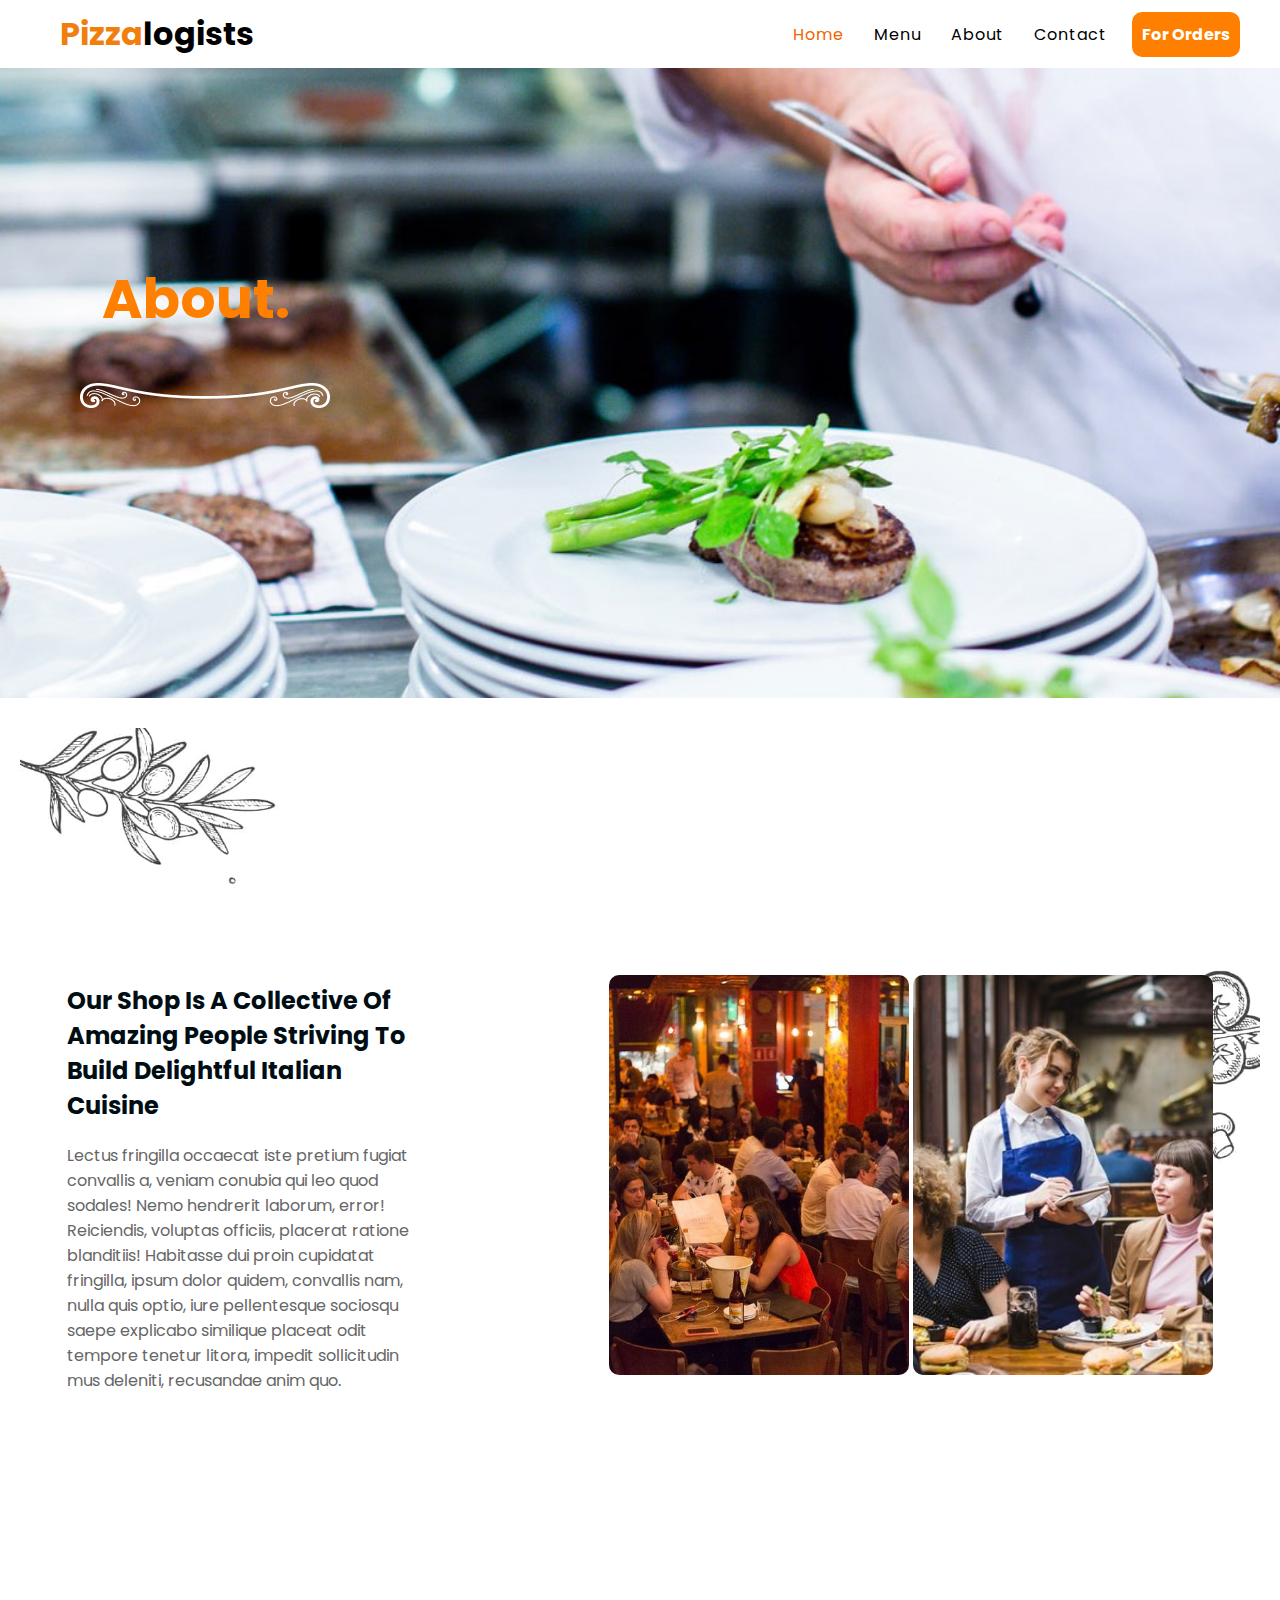
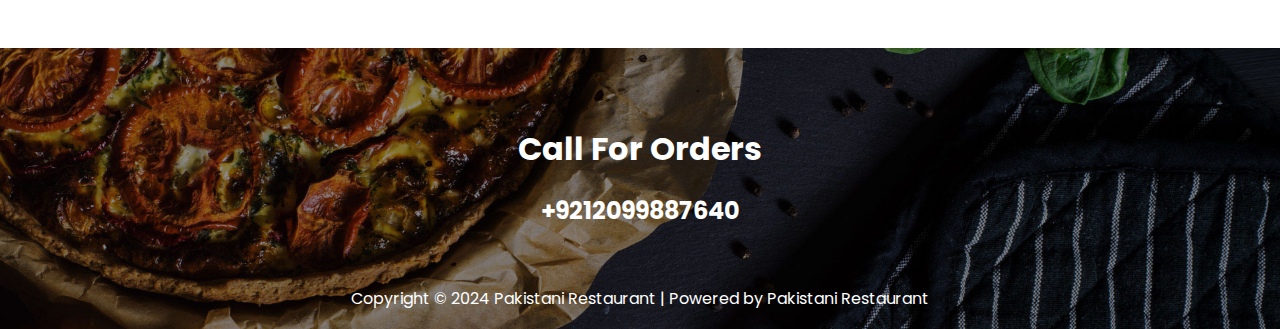
==== About.html @ 2e996a35 "Pizza Shop" ====
<!DOCTYPE html>
<html lang="en">

<head>
    <meta charset="UTF-8">
    <title>Pizza Shop</title>
    <link rel="stylesheet" href="style.css">
    <link rel="stylesheet" href="https://cdnjs.cloudflare.com/ajax/libs/font-awesome/5.15.3/css/all.min.css" />
    <meta name="viewport" content="width=device-width, initial-scale=1.0">
</head>

<body>
    <!-- navbar -->
    <nav>
        <div>
            <h1><span style="color: rgb(241, 127, 14);">Pizza</span>logists</h1>
        </div>
        <button class="menu-btn">
            <i class="fas fa-bars"></i>
        </button>
        <ul class="links">
            <li><a class="active" href="/">Home</a></li>
            <li><a href="/menu.html">Menu</a></li>
            <li><a href="/About.html">About</a></li>
            <li><a href="/contact.html">Contact</a></li>
            <div class="btn">
                <a href="">For Orders</a>
            </div>
        </ul>
    </nav>
    <!-- header  -->
    <header>
        <div class="About-bg">
            <h1 class="About-head">About.</h1>
            <div>
                <div class="menu-frill-free">
                    <img src="Images/frill-free-img.png" alt="">
                </div>
            </div>
        </div>
    </header>
        <!-- section  -->
        <section>
            <div class="section-1 bg-img-2">
                <div class="sec-div">
                    <div class="sec-mid">
                        <h3>
                            <span>Our Shop Is A Collective Of Amazing People Striving To Build Delightful Italian Cuisine</span>
                        </h3>
                        <p>Lectus fringilla occaecat iste pretium fugiat convallis a, veniam conubia qui leo quod sodales! Nemo hendrerit laborum, error! Reiciendis, voluptas officiis, placerat ratione blanditiis! Habitasse dui proin cupidatat fringilla, ipsum dolor quidem, convallis nam, nulla quis optio, iure pellentesque sociosqu saepe explicabo similique placeat odit tempore tenetur litora, impedit sollicitudin mus deleniti, recusandae anim quo.</p>
                    </div>
                </div>
                <div class="image-content">
                    <img width="300" height="400" src="Images/people-serve.jpg" alt="Salami Pizza" class="image">
                    <img width="300" height="400" src="Images/take-order.jpg" alt="Pizza" class="image">
                </div>
            </div>
        </section>
    <!-- footer -->
    <footer>
        <div class="bg-img-4">
            <div class="foter">
                <h1>
                    Call For Orders
                </h1>
                <h2>+9212099887640</h2>
                <p style="color: white; padding: 18px;">Copyright © 2024 Pakistani Restaurant | Powered by Pakistani
                    Restaurant</p>
            </div>
        </div>
    </footer>
</body>

</html>
---- style.css ----
@import url("https://fonts.googleapis.com/css?family=Poppins:400,500,600,700&display=swap");

* {
  margin: 0;
  padding: 0;
  box-sizing: border-box;
  font-family: "Poppins", sans-serif;
}
nav {
  display: flex;
  align-items: center;
  justify-content: space-between;
  padding: 10px 40px 10px 60px;
  flex-wrap: wrap;
}
nav ul {
  display: flex;
  list-style: none;
  align-items: center;
  gap: 20px;
}

nav ul li {
  margin: 0 5px;
}

nav ul li a {
  color: black;
  text-decoration: none;
  border-radius: 5px;
  letter-spacing: 1px;
  transition: all 0.3s ease;
}

nav ul li a.active,
nav ul li a:hover {
  color: #eb6700;
}

nav .menu-btn {
  background: transparent;
  border: none;
  cursor: pointer;
  color: orange;
  font-size: 22px;
  display: none;
}

.btn {
  background: #ff7f00;
  padding: 10px;
  border-radius: 10px;
  font-weight: bold;
}

div a {
  color: white;
  text-decoration: none;
}

@media (max-width: 480px) {
  nav {
    padding: 0 20px 0 25px;
  }
  nav .menu-btn {
    display: block;
  }
  nav ul {
    position: fixed;
    top: 80px;
    left: -100%;
    height: 100vh;
    width: 100%;
    text-align: center;
    display: block;
    transition: all 0.3s ease;
  }
  nav ul.active {
    left: 0;
  }
  nav ul li {
    padding: 10px;
  }
  nav ul li a {
    width: 100%;
    display: block;
    transition: 0.6s cubic-bezier(0.68, -0.55, 0.265, 1.55);
  }
  .btn {
    width: 40%;
    margin-top: 5px;
  }
  .links {
    display: flex;
    flex-direction: column;
  }
}
/* header */
.bg-img {
  position: relative;
  background-image: url("Images/fresco-pizza-top.jpg");
  background-repeat: no-repeat;
  background-size: cover;
  height: 100vh;
  background-attachment: fixed;
}

.bg-img::before {
  content: "";
  position: absolute;
  top: 0;
  left: 0;
  width: 100%;
  height: 100%;
  background-color: rgba(0, 0, 0, 0.52); /* The overlay color */
  z-index: 1;
}

.Spoon-img {
  position: absolute;
  left: 6%;
  top: 28%;
  z-index: 2;
}

.frill-free {
  position: absolute;
  left: 50%;
  top: 30%;
  transform: translateX(-50%);
  text-align: center;
  z-index: 2;
}

.header-text {
  color: #fff;
  font-size: 140px;
  text-shadow: 0 0 41px #000e14;
  margin-top: 20px;
}

.header-text2 {
  color: white;
}

.divider-text {
  display: flex;
  align-items: center;
  justify-content: center;
  color: white;
  font-size: 24px;
  font-weight: 500;
  text-transform: uppercase;
  margin: 20px 0;
}

.divider-text span {
  content: "";
  flex: 1;
  height: 1px;
  background-color: white;
  margin: 0 15px;
}

.Knife-img {
  position: absolute;
  right: 9.5%;
  top: 28%;
  z-index: 2;
}
@media (max-width: 768px) {
  .Spoon-img,
  .Knife-img {
    display: none;
  }
  .header-text {
    font-size: 83px;
  }

  .divider-text {
    font-size: 14px;
  }

  .frill-free {
    top: 30%;
    width: 90%;
  }
}
@media (max-width: 480px) {
  .Spoon-img,
  .Knife-img {
    display: none;
  }
  .header-text {
    font-size: 40px;
  }

  .divider-text {
    font-size: 14px;
  }

  .frill-free {
    top: 30%;
    width: 90%;
  }
}
/* section 1 */
.bg-img-2 {
  background-image: url("Images/2nd-bg-img.jpg");
  background-repeat: no-repeat;
  background-size: contain;
  min-height: 100vh;
  opacity: 1;
}

.section-1 {
  display: flex;
  justify-content: space-evenly;
  align-items: center;
  margin: 20px;
  margin-top: 30px;
}
.sec-div {
  width: 40%;
}

.wel-font {
  font-family: "Berkshire Swash", cursive;
  font-size: 3rem;
  color: #ff7f00;
}
.sec-mid {
  width: 70%;
}
h3 {
  font-size: 1.5rem;
  margin-top: 20px;
  color: #000e14;
}

p {
  margin-top: 20px;
  font-size: 1rem;
  color: #666;
}

.cta-button {
  background-color: #ff7f00;
  color: white;
  padding: 10px 20px;
  border: none;
  cursor: pointer;
  font-size: 1rem;
  margin-top: 20px;
  text-transform: uppercase;
  border-radius: 10px;
}
.image {
  border-radius: 10px;
  object-fit: cover;
}

@media (max-width: 768px) {
  .section-1 {
    flex-direction: column;
    text-align: center;
  }

  .sec-mid {
    width: 100%;
  }
  .sec-div {
    width: 100%;
  }
  .cta-button {
    margin-bottom: 10px;
  }
  .image-content {
    flex-direction: row;
    justify-content: center;
    gap: 10px;
  }
}
/* section-2 */
/* Background Section */
.bg-img-3 {
  background-image: url("Images/2nd-bg-img.jpg");
  background-repeat: no-repeat;
  background-size: contain;
  min-height: 50vh;
  background-attachment: fixed;
  position: relative;
}

.sec2-img {
  position: absolute;
  left: 48%;
  top: 16%;
}

.menu-font {
  font-family: "Berkshire Swash", cursive;
  font-size: 3rem;
  position: absolute;
  left: 44%;
  top: 35%;
}

.menu-font1 {
  position: absolute;
  left: 37%;
  top: 55%;
  color: #000e14;
}

.menu-p {
  position: absolute;
  left: 28%;
  top: 60%;
  width: 50%;
  text-align: center;
}

@media (max-width: 768px) {
  .bg-img-3 {
    background-image: none;
  }
  .sec2-img {
    left: 50%; /* Adjust horizontally on smaller tablets */
    top: 6%; /* Adjust top position */
    max-width: 80%; /* Limit width for smaller screens */
    transform: translateX(-50%); /* Center horizontally */
  }

  .menu-font {
    font-size: 2rem; /* Adjust font size for smaller screens */
    left: 50%;
    top: 40%;
    transform: translateX(-50%); /* Center horizontally */
  }

  .menu-font1 {
    font-size: 1.25rem; /* Adjust font size for smaller screens */
    left: 50%;
    top: 60%;
    transform: translateX(-50%); /* Center horizontally */
  }

  .menu-p {
    font-size: 0.9rem; /* Adjust font size for smaller screens */
    left: 50%;
    top: 70%;
    width: 80%; /* Adjust width */
    transform: translateX(-50%); /* Center horizontally */
  }
}

@media (max-width: 480px) {
  .bg-img-3 {
    background-image: none;
  }
  .sec2-img {
    left: 50%;
    top: -8%;
    max-width: 100%;
    transform: translateX(-50%);
    width: 73px;
  }

  .menu-font {
    font-size: 1.5rem; /* Adjust font size for mobile screens */
    left: 50%;
    top: 16%;
    transform: translateX(-50%); /* Center horizontally */
  }

  .menu-font1 {
    font-size: 1rem;
    left: 60%;
    left: 69%;
    top: 33%;
    transform: translateX(-50%);
    width: 100%;
  }

  .menu-p {
    font-size: 0.8rem; /* Adjust font size for mobile screens */
    left: 50%;
    top: 35%;
    width: 90%; /* Adjust width */
    transform: translateX(-50%); /* Center horizontally */
  }
}
@media (max-width: 320px) {
  .sec2-img {
    left: 50%;
    top: 1%;
    max-width: 100%;
    transform: translateX(-50%);
    width: 73px;
  }

  .menu-font {
    font-size: 1.5rem; /* Adjust font size for mobile screens */
    left: 50%;
    top: 16%;
    transform: translateX(-50%); /* Center horizontally */
  }
  .menu-font1 {
    font-size: 1rem;
    left: 60%;
    top: 29%;
    transform: translateX(-50%);
    width: 100%;
  }
}
/* section 3 */
/*===== GOOGLE FONTS =====*/
@import url("https://fonts.googleapis.com/css2?family=Montserrat:wght@400;500;600;700&display=swap");

/*===== VARIABLES CSS =====*/
:root {
  --red-card: #a62121;
  --blue-card: #4bb7e6;
  --btn: #141414;
  --btn-hover: #3a3a3a;
  --text: #fbf7f7;
}

/*===== RESET =====*/
body {
  font-family: "Montserrat", sans-serif;
}

img {
  max-width: 100%;
  /* height: 100%; */
  user-select: none;
}

/*===== CARD =====*/
.container {
  height: 100%;
  margin: auto;
  display: flex;
  align-items: center;
  justify-content: space-evenly;
}
.card {
  position: relative;
  padding: 1rem;
  width: 350px;
  height: 450px;
  box-shadow: -1px 15px 30px -12px rgb(32, 32, 32);
  border-radius: 0.9rem;
  background-color: var(--red-card);
  color: var(--text);
  cursor: pointer;
}
.product-image {
  height: 230px;
  width: 100%;
  transform: translate(0, -1.5rem);
  transition: transform 500ms ease-in-out;
  filter: drop-shadow(5px 10px 15px rgba(8, 9, 13, 0.4));
}
.product-info {
  text-align: center;
}

.card:hover .product-image {
  transform: translate(-1.5rem, -7rem) rotate(-20deg);
}

.product-info h2 {
  font-size: 1.4rem;
  font-weight: 600;
}
.product-info p {
  margin: 0.4rem;
  font-size: 0.8rem;
  font-weight: 600;
}
.price {
  font-size: 1.2rem;
  font-weight: 500;
}
.btnn {
  display: flex;
  justify-content: space-evenly;
  align-items: center;
  margin-top: 0.8rem;
  background-color: #ff7f00;
  border-radius: 10px;
  padding: 5px;
}
.buy-btn {
  background-color: var(--btn);
  padding: 0.6rem 3.5rem;
  font-weight: 600;
  font-size: 1rem;
  transition: 300ms ease;
  font-family: "Montserrat", sans-serif;
  display: inline-block;
  border: none;
  outline: none;
  border-radius: 0.2rem;
  color: var(--text);
  cursor: pointer;
}
.buy-btn:hover {
  background-color: var(--btn-hover);
}
.fav {
  box-sizing: border-box;
  background: #fff;
  padding: 0.5rem 0.5rem;
  border: 1px solid#000;
  display: grid;
  place-items: center;
}

.svg {
  height: 25px;
  width: 25px;
  fill: #fff;
  transition: all 500ms ease;
}

.fav:hover .svg {
  fill: #000;
}

@media (max-width: 768px) {
  .container {
    display: flex;
    flex-wrap: wrap;
    flex-direction: column;
    gap: 20px;
  }
}
@media (max-width: 480px) {
  .container {
    display: flex;
    flex-wrap: wrap;
    flex-direction: column;
    gap: 20px;
  }
}
@media (max-width: 320px) {
  .container {
    display: flex;
    flex-wrap: wrap;
    flex-direction: column;
    gap: 20px;
  }
  .card {
    position: relative;
    padding: 1rem;
    width: 262px;
    height: 435px;
    box-shadow: -1px 15px 30px -12px rgb(32, 32, 32);
    border-radius: 0.9rem;
    background-color: var(--red-card);
    color: var(--text);
    cursor: pointer;
  }
}

/* footer */
.bg-img-4 {
  background-image: url("Images/Prepare-dish-image\ \(1\).jpg");
  background-repeat: no-repeat;
  background-size: cover;
  /* min-height: 50vh; */
  background-position: center;
}
.foter {
  color: #fff;
  display: flex;
  justify-content: center;
  align-items: center;
  flex-direction: column;
  padding-top: 6%;
  gap: 20px;
}
.menu-bg {
  position: relative;
  background-image: url("Images/dine-out.jpg");
  background-repeat: no-repeat;
  background-size: cover;
  height: 70vh;
  background-position: center;
  position: relative;
}

.menu-bg::before {
  content: "";
  position: absolute;
  top: 0;
  left: 0;
  width: 100%;
  height: 100%;
}
.menu-frill-free {
  position: absolute;
  left: 16%;
  top: 50%;
  transform: translateX(-50%);
  text-align: center;
  z-index: 2;
}
.menu-head {
  font-size: 55px;
  color: white;
  position: absolute;
  left: 8%;
  top: 30%;
}
@media (max-width: 768px) {
  .menu-frill-free {
    position: absolute;
    left: 24%;
    top: 50%;
    transform: translateX(-50%);
  }
  .menu-head {
    font-size: 55px;
  }
}
@media (max-width: 480px) {
  .menu-frill-free {
    position: absolute;
    left: 37%;
    top: 50%;
    transform: translateX(-50%);
  }
  .menu-head {
    font-size: 48px;
    color: white;
    position: absolute;
    left: 11%;
    top: 30%;
  }
}
.menu-card {
  display: flex;
  background-color: #f9f2ed;
  padding: 20px;
  border-radius: 10px;
  justify-content: space-around;
  flex-wrap: wrap; /* Allow wrapping for smaller screens */
}

.menu-title {
  font-family: "Berkshire Swash", cursive;
  font-size: 2.5rem;
  margin-bottom: 10px;
  color: #333;
}

.menu-divider {
  border: none;
  border-top: 2px solid #d3a588;
  width: 50px;
  margin-bottom: 20px;
}

.menu-item {
  margin-bottom: 15px;
}

.menu-item-name {
  font-family: "Arial", sans-serif;
  font-size: 1.5rem;
  margin: 0;
  color: #000;
}

.menu-item-description {
  font-family: "Arial", sans-serif;
  font-size: 1rem;
  color: #666;
  margin: 5px 0;
}

.menu-item-price {
  font-family: "Arial", sans-serif;
  font-size: 1.25rem;
  color: #333;
}

.menu-image-wrapper {
  width: 25vw;
  position: relative;
  z-index: 1; /* Ensures the image is above the background */
  min-width: 300px; /* Ensures a minimum width for smaller screens */
}

.menu-image-container {
  position: relative;
  border-radius: 10px;
  overflow: hidden;
  height: 500px; /* Set your desired height */
  width: 100%; /* Ensure it takes full width of its container */
}

.menu-image {
  width: 88%;
  height: 100%;
  position: relative;
  z-index: 2;
  border-radius: 10px;
  float: right;
}

.menu-image1 {
  width: 88%;
  height: 100%;
  position: relative;
  z-index: 2;
  border-radius: 10px;
  float: left;
}

.menu-image-wrapper::before {
  content: "";
  position: absolute;
  top: 0;
  left: 0;
  width: 100%;
  height: 100%;
  background-image: url('Images/Prepare-dish-image\ \(1\).jpg');
  background-size: cover;
  background-position: center;
  border-radius: 20px;
}

/* Media Queries for Responsive Design */
@media (max-width: 768px) {
  .menu-card {
    flex-direction: column;
    align-items: center; /* Center the content on smaller screens */
  }

  .menu-image-wrapper {
    width: 80%; /* Adjust image wrapper width */
    margin-bottom: 20px; /* Add margin at the bottom for spacing */
  }

  .menu-title {
    text-align: center;
  }
}

@media (max-width: 480px) {
  .menu-title {
    font-size: 2rem; /* Adjust title size for very small screens */
  }
  .menu-item-name {
    font-size: 1.25rem; /* Adjust item name size for very small screens */
  }

  .menu-item-price {
    font-size: 1rem; /* Adjust price size for very small screens */
  }

  .menu-image-wrapper {
    width: 100%;
    margin: -9px; /* Take full width of the screen */
  }

  .menu-image-container {
    height: 300px; /* Reduce height for smaller screens */
  }

  .menu-item-description {
    font-size: 0.9rem; /* Adjust description size for very small screens */
  }
}
.food-card {
  position: relative;
  background-image: url('Images/bgg.jpg'); /* Set your background image */
  background-size: cover;
  background-position: center;
  padding: 30px;
  border-radius: 15px;
  box-shadow: 0 4px 8px rgba(0, 0, 0, 0.2);
  
  color: #fff;
  font-family: Arial, sans-serif;
  overflow: hidden; }

.food-card::before {
  content: "";
  position: absolute;
  top: 0;
  left: 0;
  width: 100%;
  height: 100%;
  background-color: rgba(0, 0, 0, 0.5); /* Black overlay with 50% opacity */
  z-index: 1; /* Ensure the overlay is on top of the background image */
}

.food-item {
  display: flex;
  align-items: center;
  margin-bottom: 20px;
  position: relative;
  padding-left: 70px; /* Make space for the icon */
  z-index: 2; /* Make sure content appears on top of the overlay */
}

.food-icon {
  width: 50px;
  height: 50px;
  margin-right: 15px;
  flex-shrink: 0;
  position: absolute;
  left: 0;
  top: 50%;
  transform: translateY(-50%);
  z-index: 2; /* Ensure the icon is on top of the overlay */
}

.food-details {
  display: flex;
  flex-direction: column;
  z-index: 2; /* Ensure the details are on top of the overlay */
}

.food-title {
  font-size: 1.5em;
  margin: 0;
  z-index: 2;
  color: #fff; /* Ensure the title is on top of the overlay */
}

.food-description {
  font-size: 0.9em;
  margin-top: 5px;
  line-height: 1.4;
  z-index: 2;
  color: #fff;  /* Ensure the description is on top of the overlay */
}

.food-item::before {
  content: '';
  position: absolute;
  top: 50%;
  left: 0;
  width: 100%;
  height: 1px;
  background-color: rgba(255, 255, 255, 0.3);
  transform: translateY(-50%);
  z-index: 1;
}
.food-card-cont{
  display: flex;
  align-items: center;
  justify-content: space-evenly;
}
.menu-cont{
  margin-block: 30px;
}
@media (max-width: 768px) {
  .food-card-cont{
    display: flex;
    justify-content: space-evenly;
    flex-direction: column;
    align-items: center;
    gap: 10px;
    margin: 10px;
  }
}
@media (max-width: 480px) {
  .food-card-cont{
    display: flex;
    justify-content: space-evenly;
    flex-direction: column;
    align-items: center;
    gap: 10px;
    margin: 10px;
  }
}
/* styles.css */

/* Container Style */
.container2 {
  padding: 20px;
  background-color: #fff;
  border-radius: 10px;
  box-shadow: 0 4px 6px rgba(0, 0, 0, 0.1);
  max-width: 800px;
  margin: 0 auto;
  margin-block: 30px;
}

/* Enquiry Form Style */
.enquiry-form {
  width: 100%;
  max-width: 600px;
  margin: 0 auto;
  border-left: 3px solid #ff7f00;
  padding-left: 20px;
}

.enquiry-form h2 {
  font-size: 24px;
  color: #333;
  margin-bottom: 20px;
  font-weight: bold;
}

.enquiry-form label {
  display: block;
  font-size: 16px;
  margin-bottom: 8px;
  color: #555;
}

.enquiry-form input,
.enquiry-form textarea {
  width: 100%;
  padding: 12px;
  border: 1px solid #ddd;
  border-radius: 5px;
  margin-bottom: 15px;
  font-size: 16px;
  color: #333;
}

.enquiry-form textarea {
  resize: vertical;
}

.enquiry-form button {
  background-color: #eb6700;
  color: #fff;
  border: none;
  padding: 12px 20px;
  border-radius: 5px;
  cursor: pointer;
  font-size: 16px;
  transition: background-color 0.3s;
}

.enquiry-form button:hover {
  background-color:#ff7f00;
}

/* Responsive Styles */
@media (max-width: 768px) {
  .enquiry-form {
    border-left: none;
    padding-left: 0;
  }

  .enquiry-form h2 {
    font-size: 20px;
  }

  .enquiry-form input,
  .enquiry-form textarea {
    font-size: 14px;
  }

  .enquiry-form button {
    font-size: 14px;
    padding: 10px 15px;
  }
}
.About-bg {
  position: relative;
  background-image: url("Images/About-us-banner.jpg");
  background-repeat: no-repeat;
  background-size: cover;
  height: 70vh;
  background-position: center;
  position: relative;
}

.About-bg::before {
  content: "";
  position: absolute;
  top: 0;
  left: 0;
  width: 100%;
  height: 100%;
}
.About-frill-free {
  position: absolute;
  left: 16%;
  top: 50%;
  transform: translateX(-50%);
  text-align: center;
  z-index: 2;
}
.About-head {
  font-size: 55px;
  color: #ff7f00;
  position: absolute;
  left: 8%;
  top: 30%;
}
@media (max-width: 768px) {
  .About-frill-free {
    position: absolute;
    left: 24%;
    top: 50%;
    transform: translateX(-50%);
  }
  .About-head {
    font-size: 55px;
  }
}
@media (max-width: 480px) {
  .About-frill-free {
    position: absolute;
    left: 37%;
    top: 50%;
    transform: translateX(-50%);
  }
  .About-head {
    font-size: 48px;
    color: #ff7f00;
    position: absolute;
    left: 11%;
    top: 30%;
  }
}
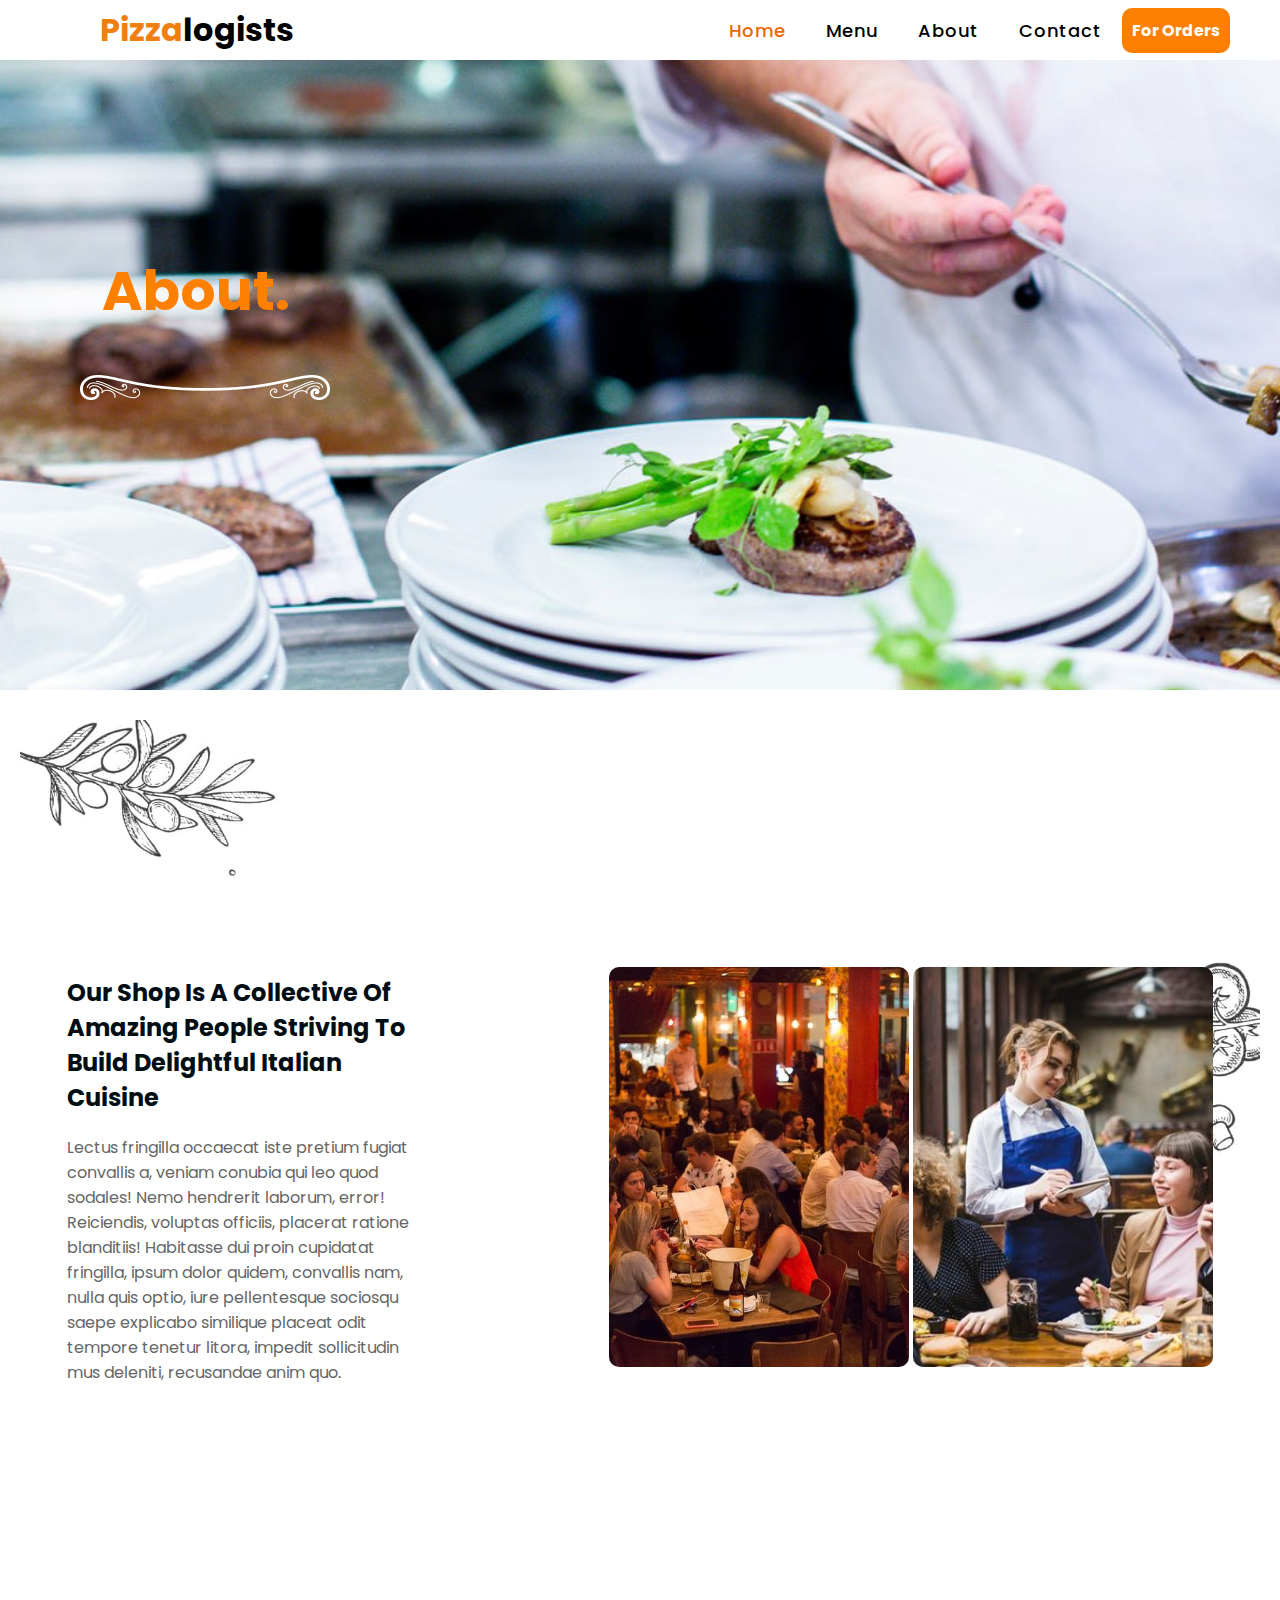
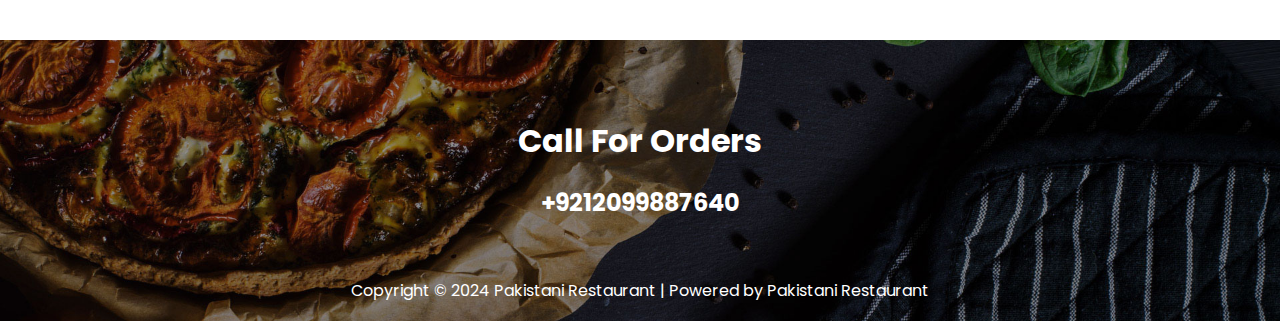
==== commit cebd4d24: "Navbar Update" ====
--- a/About.html
+++ b/About.html
@@ -15,10 +15,11 @@
         <div>
             <h1><span style="color: rgb(241, 127, 14);">Pizza</span>logists</h1>
         </div>
-        <button class="menu-btn">
-            <i class="fas fa-bars"></i>
-        </button>
-        <ul class="links">
+        <input type="checkbox" id="click">
+        <label for="click" class="menu-btn">
+          <i class="fas fa-bars"></i>
+        </label>
+        <ul>
             <li><a class="active" href="/">Home</a></li>
             <li><a href="/menu.html">Menu</a></li>
             <li><a href="/About.html">About</a></li>
@@ -27,7 +28,7 @@
                 <a href="">For Orders</a>
             </div>
         </ul>
-    </nav>
+      </nav>
     <!-- header  -->
     <header>
         <div class="About-bg">
--- a/style.css
+++ b/style.css
@@ -1,4 +1,4 @@
-@import url("https://fonts.googleapis.com/css?family=Poppins:400,500,600,700&display=swap");
+@import url("https://fonts.googleapis.com/css2?family=Poppins:wght@200;300;400;500;600;700&display=swap");
 
 * {
   margin: 0;
@@ -6,18 +6,31 @@
   box-sizing: border-box;
   font-family: "Poppins", sans-serif;
 }
+
+/* Navbar */
 nav {
   display: flex;
+  height: 60px;
+  width: 100%;
   align-items: center;
   justify-content: space-between;
-  padding: 10px 40px 10px 60px;
+  padding: 0 50px 0 100px;
   flex-wrap: wrap;
-}
+  position: relative; /* Ensure navbar positioning */
+  z-index: 1000; /* Higher z-index to stay on top */
+}
+
+nav .logo {
+  color: #fff;
+  font-size: 35px;
+  font-weight: 600;
+}
+
 nav ul {
   display: flex;
+  flex-wrap: wrap;
   list-style: none;
   align-items: center;
-  gap: 20px;
 }
 
 nav ul li {
@@ -25,8 +38,11 @@
 }
 
 nav ul li a {
-  color: black;
+  color: #000;
   text-decoration: none;
+  font-size: 18px;
+  font-weight: 500;
+  padding: 8px 15px;
   border-radius: 5px;
   letter-spacing: 1px;
   transition: all 0.3s ease;
@@ -37,7 +53,7 @@
   color: #eb6700;
 }
 
-nav .menu-btn {
+nav .menu-btn i {
   background: transparent;
   border: none;
   cursor: pointer;
@@ -46,56 +62,80 @@
   display: none;
 }
 
+input[type="checkbox"] {
+  display: none;
+}
 .btn {
   background: #ff7f00;
   padding: 10px;
   border-radius: 10px;
   font-weight: bold;
 }
-
 div a {
   color: white;
   text-decoration: none;
 }
-
-@media (max-width: 480px) {
+@media (max-width: 1000px) {
   nav {
-    padding: 0 20px 0 25px;
-  }
-  nav .menu-btn {
+    padding: 0 40px 0 50px;
+  }
+}
+
+@media (max-width: 920px) {
+  nav .menu-btn i {
     display: block;
   }
+
+  #click:checked ~ .menu-btn i:before {
+    content: "\f00d";
+  }
+
   nav ul {
     position: fixed;
     top: 80px;
     left: -100%;
-    height: 100vh;
+    background: #111;
+    height: 80vh;
     width: 100%;
     text-align: center;
     display: block;
     transition: all 0.3s ease;
-  }
-  nav ul.active {
+    z-index: 999;
+    display: flex;
+    flex-direction: column;
+  }
+
+  #click:checked ~ ul {
     left: 0;
   }
+
   nav ul li {
-    padding: 10px;
-  }
+    width: 100%;
+    margin: 20px 0;
+  }
+
   nav ul li a {
-    width: 100%;
     display: block;
     transition: 0.6s cubic-bezier(0.68, -0.55, 0.265, 1.55);
+    color: white;
+  }
+
+  #click:checked ~ ul li a {
+    margin-left: 0px;
+  }
+
+  nav ul li a.active,
+  nav ul li a:hover {
+    background: none;
+    color: #ff7f00;
   }
   .btn {
     width: 40%;
     margin-top: 5px;
   }
-  .links {
-    display: flex;
-    flex-direction: column;
-  }
-}
-/* header */
+}
+
+/* Header */
 .bg-img {
   position: relative;
   background-image: url("Images/fresco-pizza-top.jpg");
@@ -103,6 +143,7 @@
   background-size: cover;
   height: 100vh;
   background-attachment: fixed;
+  z-index: 1; /* Lower z-index than navbar */
 }
 
 .bg-img::before {
@@ -168,11 +209,13 @@
   top: 28%;
   z-index: 2;
 }
+
 @media (max-width: 768px) {
   .Spoon-img,
   .Knife-img {
     display: none;
   }
+
   .header-text {
     font-size: 83px;
   }
@@ -186,11 +229,13 @@
     width: 90%;
   }
 }
+
 @media (max-width: 480px) {
   .Spoon-img,
   .Knife-img {
     display: none;
   }
+
   .header-text {
     font-size: 40px;
   }
@@ -204,6 +249,7 @@
     width: 90%;
   }
 }
+
 /* section 1 */
 .bg-img-2 {
   background-image: url("Images/2nd-bg-img.jpg");
@@ -730,7 +776,7 @@
   left: 0;
   width: 100%;
   height: 100%;
-  background-image: url('Images/Prepare-dish-image\ \(1\).jpg');
+  background-image: url("Images/Prepare-dish-image\ \(1\).jpg");
   background-size: cover;
   background-position: center;
   border-radius: 20px;
@@ -780,16 +826,17 @@
 }
 .food-card {
   position: relative;
-  background-image: url('Images/bgg.jpg'); /* Set your background image */
+  background-image: url("Images/bgg.jpg"); /* Set your background image */
   background-size: cover;
   background-position: center;
   padding: 30px;
   border-radius: 15px;
   box-shadow: 0 4px 8px rgba(0, 0, 0, 0.2);
-  
+
   color: #fff;
   font-family: Arial, sans-serif;
-  overflow: hidden; }
+  overflow: hidden;
+}
 
 .food-card::before {
   content: "";
@@ -841,11 +888,11 @@
   margin-top: 5px;
   line-height: 1.4;
   z-index: 2;
-  color: #fff;  /* Ensure the description is on top of the overlay */
+  color: #fff; /* Ensure the description is on top of the overlay */
 }
 
 .food-item::before {
-  content: '';
+  content: "";
   position: absolute;
   top: 50%;
   left: 0;
@@ -855,16 +902,16 @@
   transform: translateY(-50%);
   z-index: 1;
 }
-.food-card-cont{
+.food-card-cont {
   display: flex;
   align-items: center;
   justify-content: space-evenly;
 }
-.menu-cont{
+.menu-cont {
   margin-block: 30px;
 }
 @media (max-width: 768px) {
-  .food-card-cont{
+  .food-card-cont {
     display: flex;
     justify-content: space-evenly;
     flex-direction: column;
@@ -874,7 +921,7 @@
   }
 }
 @media (max-width: 480px) {
-  .food-card-cont{
+  .food-card-cont {
     display: flex;
     justify-content: space-evenly;
     flex-direction: column;
@@ -946,7 +993,7 @@
 }
 
 .enquiry-form button:hover {
-  background-color:#ff7f00;
+  background-color: #ff7f00;
 }
 
 /* Responsive Styles */
